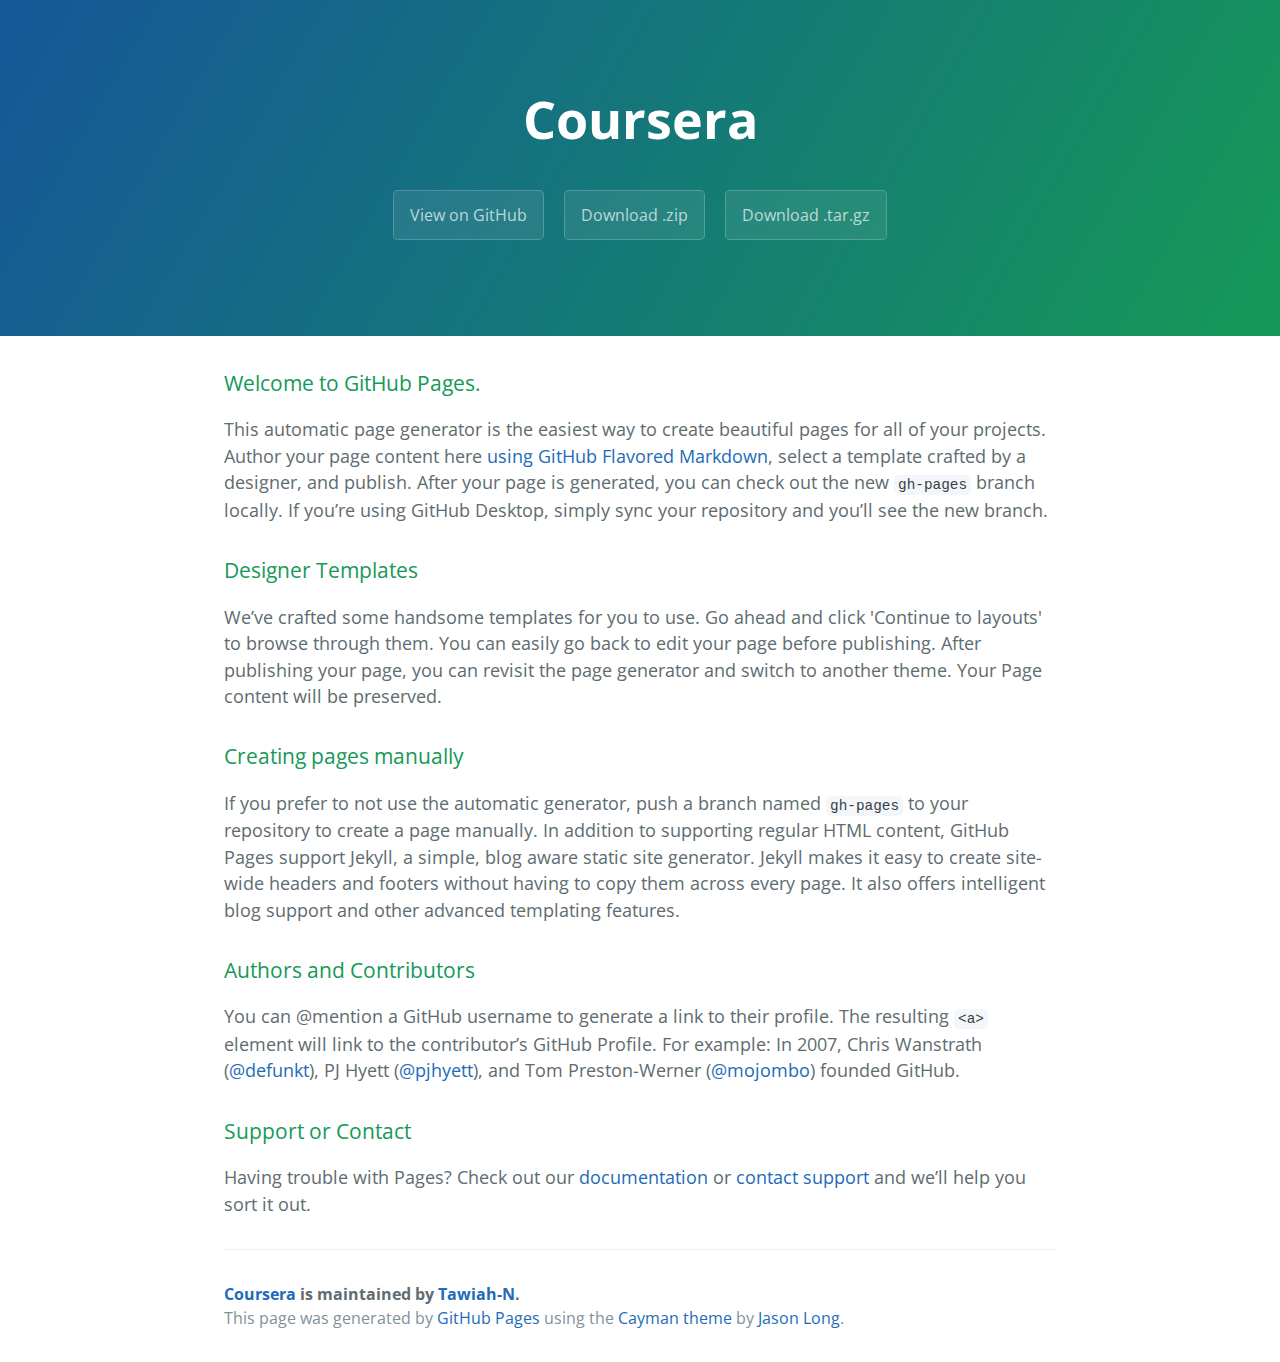
==== index.html @ 68ec4126 "Create gh-pages branch via GitHub" ====
<!DOCTYPE html>
<html lang="en-us">
  <head>
    <meta charset="UTF-8">
    <title>Coursera by Tawiah-N</title>
    <meta name="viewport" content="width=device-width, initial-scale=1">
    <link rel="stylesheet" type="text/css" href="stylesheets/normalize.css" media="screen">
    <link href='https://fonts.googleapis.com/css?family=Open+Sans:400,700' rel='stylesheet' type='text/css'>
    <link rel="stylesheet" type="text/css" href="stylesheets/stylesheet.css" media="screen">
    <link rel="stylesheet" type="text/css" href="stylesheets/github-light.css" media="screen">
  </head>
  <body>
    <section class="page-header">
      <h1 class="project-name">Coursera</h1>
      <h2 class="project-tagline"></h2>
      <a href="https://github.com/Tawiah-N/Coursera" class="btn">View on GitHub</a>
      <a href="https://github.com/Tawiah-N/Coursera/zipball/master" class="btn">Download .zip</a>
      <a href="https://github.com/Tawiah-N/Coursera/tarball/master" class="btn">Download .tar.gz</a>
    </section>

    <section class="main-content">
      <h3>
<a id="welcome-to-github-pages" class="anchor" href="#welcome-to-github-pages" aria-hidden="true"><span aria-hidden="true" class="octicon octicon-link"></span></a>Welcome to GitHub Pages.</h3>
<p>This automatic page generator is the easiest way to create beautiful pages for all of your projects. Author your page content here <a href="https://guides.github.com/features/mastering-markdown/">using GitHub Flavored Markdown</a>, select a template crafted by a designer, and publish. After your page is generated, you can check out the new <code>gh-pages</code> branch locally. If you’re using GitHub Desktop, simply sync your repository and you’ll see the new branch.</p>
<h3>
<a id="designer-templates" class="anchor" href="#designer-templates" aria-hidden="true"><span aria-hidden="true" class="octicon octicon-link"></span></a>Designer Templates</h3>
<p>We’ve crafted some handsome templates for you to use. Go ahead and click 'Continue to layouts' to browse through them. You can easily go back to edit your page before publishing. After publishing your page, you can revisit the page generator and switch to another theme. Your Page content will be preserved.</p>
<h3>
<a id="creating-pages-manually" class="anchor" href="#creating-pages-manually" aria-hidden="true"><span aria-hidden="true" class="octicon octicon-link"></span></a>Creating pages manually</h3>
<p>If you prefer to not use the automatic generator, push a branch named <code>gh-pages</code> to your repository to create a page manually. In addition to supporting regular HTML content, GitHub Pages support Jekyll, a simple, blog aware static site generator. Jekyll makes it easy to create site-wide headers and footers without having to copy them across every page. It also offers intelligent blog support and other advanced templating features.</p>
<h3>
<a id="authors-and-contributors" class="anchor" href="#authors-and-contributors" aria-hidden="true"><span aria-hidden="true" class="octicon octicon-link"></span></a>Authors and Contributors</h3>
<p>You can @mention a GitHub username to generate a link to their profile. The resulting <code>&lt;a&gt;</code> element will link to the contributor’s GitHub Profile. For example: In 2007, Chris Wanstrath (<a class="user-mention" data-hovercard-type="user" data-hovercard-url="/users/defunkt/hovercard" data-octo-click="hovercard-link-click" data-octo-dimensions="link_type:self" href="https://github.com/defunkt">@defunkt</a>), PJ Hyett (<a class="user-mention" data-hovercard-type="user" data-hovercard-url="/users/pjhyett/hovercard" data-octo-click="hovercard-link-click" data-octo-dimensions="link_type:self" href="https://github.com/pjhyett">@pjhyett</a>), and Tom Preston-Werner (<a class="user-mention" data-hovercard-type="user" data-hovercard-url="/users/mojombo/hovercard" data-octo-click="hovercard-link-click" data-octo-dimensions="link_type:self" href="https://github.com/mojombo">@mojombo</a>) founded GitHub.</p>
<h3>
<a id="support-or-contact" class="anchor" href="#support-or-contact" aria-hidden="true"><span aria-hidden="true" class="octicon octicon-link"></span></a>Support or Contact</h3>
<p>Having trouble with Pages? Check out our <a href="https://help.github.com/pages">documentation</a> or <a href="https://github.com/contact">contact support</a> and we’ll help you sort it out.</p>

      <footer class="site-footer">
        <span class="site-footer-owner"><a href="https://github.com/Tawiah-N/Coursera">Coursera</a> is maintained by <a href="https://github.com/Tawiah-N">Tawiah-N</a>.</span>

        <span class="site-footer-credits">This page was generated by <a href="https://pages.github.com">GitHub Pages</a> using the <a href="https://github.com/jasonlong/cayman-theme">Cayman theme</a> by <a href="https://twitter.com/jasonlong">Jason Long</a>.</span>
      </footer>

    </section>

  
  </body>
</html>
---- stylesheets/stylesheet.css ----
* {
  box-sizing: border-box; }

body {
  padding: 0;
  margin: 0;
  font-family: "Open Sans", "Helvetica Neue", Helvetica, Arial, sans-serif;
  font-size: 16px;
  line-height: 1.5;
  color: #606c71; }

a {
  color: #1e6bb8;
  text-decoration: none; }
  a:hover {
    text-decoration: underline; }

.btn {
  display: inline-block;
  margin-bottom: 1rem;
  color: rgba(255, 255, 255, 0.7);
  background-color: rgba(255, 255, 255, 0.08);
  border-color: rgba(255, 255, 255, 0.2);
  border-style: solid;
  border-width: 1px;
  border-radius: 0.3rem;
  transition: color 0.2s, background-color 0.2s, border-color 0.2s; }
  .btn + .btn {
    margin-left: 1rem; }

.btn:hover {
  color: rgba(255, 255, 255, 0.8);
  text-decoration: none;
  background-color: rgba(255, 255, 255, 0.2);
  border-color: rgba(255, 255, 255, 0.3); }

@media screen and (min-width: 64em) {
  .btn {
    padding: 0.75rem 1rem; } }

@media screen and (min-width: 42em) and (max-width: 64em) {
  .btn {
    padding: 0.6rem 0.9rem;
    font-size: 0.9rem; } }

@media screen and (max-width: 42em) {
  .btn {
    display: block;
    width: 100%;
    padding: 0.75rem;
    font-size: 0.9rem; }
    .btn + .btn {
      margin-top: 1rem;
      margin-left: 0; } }

.page-header {
  color: #fff;
  text-align: center;
  background-color: #159957;
  background-image: linear-gradient(120deg, #155799, #159957); }

@media screen and (min-width: 64em) {
  .page-header {
    padding: 5rem 6rem; } }

@media screen and (min-width: 42em) and (max-width: 64em) {
  .page-header {
    padding: 3rem 4rem; } }

@media screen and (max-width: 42em) {
  .page-header {
    padding: 2rem 1rem; } }

.project-name {
  margin-top: 0;
  margin-bottom: 0.1rem; }

@media screen and (min-width: 64em) {
  .project-name {
    font-size: 3.25rem; } }

@media screen and (min-width: 42em) and (max-width: 64em) {
  .project-name {
    font-size: 2.25rem; } }

@media screen and (max-width: 42em) {
  .project-name {
    font-size: 1.75rem; } }

.project-tagline {
  margin-bottom: 2rem;
  font-weight: normal;
  opacity: 0.7; }

@media screen and (min-width: 64em) {
  .project-tagline {
    font-size: 1.25rem; } }

@media screen and (min-width: 42em) and (max-width: 64em) {
  .project-tagline {
    font-size: 1.15rem; } }

@media screen and (max-width: 42em) {
  .project-tagline {
    font-size: 1rem; } }

.main-content :first-child {
  margin-top: 0; }
.main-content img {
  max-width: 100%; }
.main-content h1, .main-content h2, .main-content h3, .main-content h4, .main-content h5, .main-content h6 {
  margin-top: 2rem;
  margin-bottom: 1rem;
  font-weight: normal;
  color: #159957; }
.main-content p {
  margin-bottom: 1em; }
.main-content code {
  padding: 2px 4px;
  font-family: Consolas, "Liberation Mono", Menlo, Courier, monospace;
  font-size: 0.9rem;
  color: #383e41;
  background-color: #f3f6fa;
  border-radius: 0.3rem; }
.main-content pre {
  padding: 0.8rem;
  margin-top: 0;
  margin-bottom: 1rem;
  font: 1rem Consolas, "Liberation Mono", Menlo, Courier, monospace;
  color: #567482;
  word-wrap: normal;
  background-color: #f3f6fa;
  border: solid 1px #dce6f0;
  border-radius: 0.3rem; }
  .main-content pre > code {
    padding: 0;
    margin: 0;
    font-size: 0.9rem;
    color: #567482;
    word-break: normal;
    white-space: pre;
    background: transparent;
    border: 0; }
.main-content .highlight {
  margin-bottom: 1rem; }
  .main-content .highlight pre {
    margin-bottom: 0;
    word-break: normal; }
.main-content .highlight pre, .main-content pre {
  padding: 0.8rem;
  overflow: auto;
  font-size: 0.9rem;
  line-height: 1.45;
  border-radius: 0.3rem; }
.main-content pre code, .main-content pre tt {
  display: inline;
  max-width: initial;
  padding: 0;
  margin: 0;
  overflow: initial;
  line-height: inherit;
  word-wrap: normal;
  background-color: transparent;
  border: 0; }
  .main-content pre code:before, .main-content pre code:after, .main-content pre tt:before, .main-content pre tt:after {
    content: normal; }
.main-content ul, .main-content ol {
  margin-top: 0; }
.main-content blockquote {
  padding: 0 1rem;
  margin-left: 0;
  color: #819198;
  border-left: 0.3rem solid #dce6f0; }
  .main-content blockquote > :first-child {
    margin-top: 0; }
  .main-content blockquote > :last-child {
    margin-bottom: 0; }
.main-content table {
  display: block;
  width: 100%;
  overflow: auto;
  word-break: normal;
  word-break: keep-all; }
  .main-content table th {
    font-weight: bold; }
  .main-content table th, .main-content table td {
    padding: 0.5rem 1rem;
    border: 1px solid #e9ebec; }
.main-content dl {
  padding: 0; }
  .main-content dl dt {
    padding: 0;
    margin-top: 1rem;
    font-size: 1rem;
    font-weight: bold; }
  .main-content dl dd {
    padding: 0;
    margin-bottom: 1rem; }
.main-content hr {
  height: 2px;
  padding: 0;
  margin: 1rem 0;
  background-color: #eff0f1;
  border: 0; }

@media screen and (min-width: 64em) {
  .main-content {
    max-width: 64rem;
    padding: 2rem 6rem;
    margin: 0 auto;
    font-size: 1.1rem; } }

@media screen and (min-width: 42em) and (max-width: 64em) {
  .main-content {
    padding: 2rem 4rem;
    font-size: 1.1rem; } }

@media screen and (max-width: 42em) {
  .main-content {
    padding: 2rem 1rem;
    font-size: 1rem; } }

.site-footer {
  padding-top: 2rem;
  margin-top: 2rem;
  border-top: solid 1px #eff0f1; }

.site-footer-owner {
  display: block;
  font-weight: bold; }

.site-footer-credits {
  color: #819198; }

@media screen and (min-width: 64em) {
  .site-footer {
    font-size: 1rem; } }

@media screen and (min-width: 42em) and (max-width: 64em) {
  .site-footer {
    font-size: 1rem; } }

@media screen and (max-width: 42em) {
  .site-footer {
    font-size: 0.9rem; } }
---- stylesheets/github-light.css ----
/*!
 * GitHub Light v0.4.1
 * Copyright (c) 2012 - 2017 GitHub, Inc.
 * Licensed under MIT (https://github.com/primer/github-syntax-theme-generator/blob/master/LICENSE)
 */

.pl-c /* comment, punctuation.definition.comment, string.comment */ {
  color: #6a737d;
}

.pl-c1 /* constant, entity.name.constant, variable.other.constant, variable.language, support, meta.property-name, support.constant, support.variable, meta.module-reference, markup.raw, meta.diff.header, meta.output */,
.pl-s .pl-v /* string variable */ {
  color: #005cc5;
}

.pl-e /* entity */,
.pl-en /* entity.name */ {
  color: #6f42c1;
}

.pl-smi /* variable.parameter.function, storage.modifier.package, storage.modifier.import, storage.type.java, variable.other */,
.pl-s .pl-s1 /* string source */ {
  color: #24292e;
}

.pl-ent /* entity.name.tag, markup.quote */ {
  color: #22863a;
}

.pl-k /* keyword, storage, storage.type */ {
  color: #d73a49;
}

.pl-s /* string */,
.pl-pds /* punctuation.definition.string, source.regexp, string.regexp.character-class */,
.pl-s .pl-pse .pl-s1 /* string punctuation.section.embedded source */,
.pl-sr /* string.regexp */,
.pl-sr .pl-cce /* string.regexp constant.character.escape */,
.pl-sr .pl-sre /* string.regexp source.ruby.embedded */,
.pl-sr .pl-sra /* string.regexp string.regexp.arbitrary-repitition */ {
  color: #032f62;
}

.pl-v /* variable */,
.pl-smw /* sublimelinter.mark.warning */ {
  color: #e36209;
}

.pl-bu /* invalid.broken, invalid.deprecated, invalid.unimplemented, message.error, brackethighlighter.unmatched, sublimelinter.mark.error */ {
  color: #b31d28;
}

.pl-ii /* invalid.illegal */ {
  color: #fafbfc;
  background-color: #b31d28;
}

.pl-c2 /* carriage-return */ {
  color: #fafbfc;
  background-color: #d73a49;
}

.pl-c2::before /* carriage-return */ {
  content: "^M";
}

.pl-sr .pl-cce /* string.regexp constant.character.escape */ {
  font-weight: bold;
  color: #22863a;
}

.pl-ml /* markup.list */ {
  color: #735c0f;
}

.pl-mh /* markup.heading */,
.pl-mh .pl-en /* markup.heading entity.name */,
.pl-ms /* meta.separator */ {
  font-weight: bold;
  color: #005cc5;
}

.pl-mi /* markup.italic */ {
  font-style: italic;
  color: #24292e;
}

.pl-mb /* markup.bold */ {
  font-weight: bold;
  color: #24292e;
}

.pl-md /* markup.deleted, meta.diff.header.from-file, punctuation.definition.deleted */ {
  color: #b31d28;
  background-color: #ffeef0;
}

.pl-mi1 /* markup.inserted, meta.diff.header.to-file, punctuation.definition.inserted */ {
  color: #22863a;
  background-color: #f0fff4;
}

.pl-mc /* markup.changed, punctuation.definition.changed */ {
  color: #e36209;
  background-color: #ffebda;
}

.pl-mi2 /* markup.ignored, markup.untracked */ {
  color: #f6f8fa;
  background-color: #005cc5;
}

.pl-mdr /* meta.diff.range */ {
  font-weight: bold;
  color: #6f42c1;
}

.pl-ba /* brackethighlighter.tag, brackethighlighter.curly, brackethighlighter.round, brackethighlighter.square, brackethighlighter.angle, brackethighlighter.quote */ {
  color: #586069;
}

.pl-sg /* sublimelinter.gutter-mark */ {
  color: #959da5;
}

.pl-corl /* constant.other.reference.link, string.other.link */ {
  text-decoration: underline;
  color: #032f62;
}
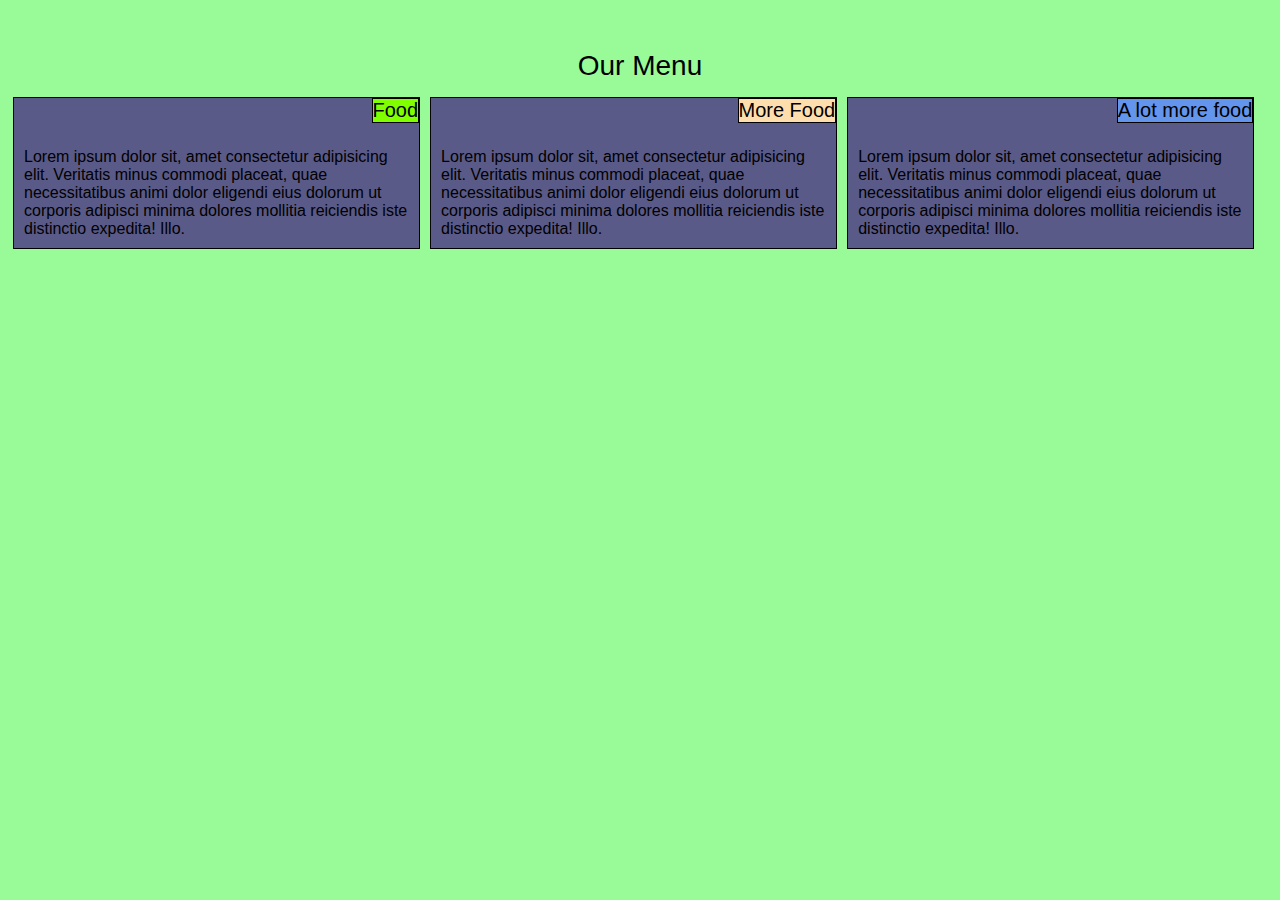
==== commit 3c82d5a8: "Mod 2 Assignment Solution" ====
--- a/index.html
+++ b/index.html
@@ -1,48 +1,39 @@
-<!DOCTYPE html>
-<html lang="en-us">
-  <head>
-    <meta charset="UTF-8">
-    <title>Coursera by Tawiah-N</title>
-    <meta name="viewport" content="width=device-width, initial-scale=1">
-    <link rel="stylesheet" type="text/css" href="stylesheets/normalize.css" media="screen">
-    <link href='https://fonts.googleapis.com/css?family=Open+Sans:400,700' rel='stylesheet' type='text/css'>
-    <link rel="stylesheet" type="text/css" href="stylesheets/stylesheet.css" media="screen">
-    <link rel="stylesheet" type="text/css" href="stylesheets/github-light.css" media="screen">
-  </head>
-  <body>
-    <section class="page-header">
-      <h1 class="project-name">Coursera</h1>
-      <h2 class="project-tagline"></h2>
-      <a href="https://github.com/Tawiah-N/Coursera" class="btn">View on GitHub</a>
-      <a href="https://github.com/Tawiah-N/Coursera/zipball/master" class="btn">Download .zip</a>
-      <a href="https://github.com/Tawiah-N/Coursera/tarball/master" class="btn">Download .tar.gz</a>
-    </section>
-
-    <section class="main-content">
-      <h3>
-<a id="welcome-to-github-pages" class="anchor" href="#welcome-to-github-pages" aria-hidden="true"><span aria-hidden="true" class="octicon octicon-link"></span></a>Welcome to GitHub Pages.</h3>
-<p>This automatic page generator is the easiest way to create beautiful pages for all of your projects. Author your page content here <a href="https://guides.github.com/features/mastering-markdown/">using GitHub Flavored Markdown</a>, select a template crafted by a designer, and publish. After your page is generated, you can check out the new <code>gh-pages</code> branch locally. If you’re using GitHub Desktop, simply sync your repository and you’ll see the new branch.</p>
-<h3>
-<a id="designer-templates" class="anchor" href="#designer-templates" aria-hidden="true"><span aria-hidden="true" class="octicon octicon-link"></span></a>Designer Templates</h3>
-<p>We’ve crafted some handsome templates for you to use. Go ahead and click 'Continue to layouts' to browse through them. You can easily go back to edit your page before publishing. After publishing your page, you can revisit the page generator and switch to another theme. Your Page content will be preserved.</p>
-<h3>
-<a id="creating-pages-manually" class="anchor" href="#creating-pages-manually" aria-hidden="true"><span aria-hidden="true" class="octicon octicon-link"></span></a>Creating pages manually</h3>
-<p>If you prefer to not use the automatic generator, push a branch named <code>gh-pages</code> to your repository to create a page manually. In addition to supporting regular HTML content, GitHub Pages support Jekyll, a simple, blog aware static site generator. Jekyll makes it easy to create site-wide headers and footers without having to copy them across every page. It also offers intelligent blog support and other advanced templating features.</p>
-<h3>
-<a id="authors-and-contributors" class="anchor" href="#authors-and-contributors" aria-hidden="true"><span aria-hidden="true" class="octicon octicon-link"></span></a>Authors and Contributors</h3>
-<p>You can @mention a GitHub username to generate a link to their profile. The resulting <code>&lt;a&gt;</code> element will link to the contributor’s GitHub Profile. For example: In 2007, Chris Wanstrath (<a class="user-mention" data-hovercard-type="user" data-hovercard-url="/users/defunkt/hovercard" data-octo-click="hovercard-link-click" data-octo-dimensions="link_type:self" href="https://github.com/defunkt">@defunkt</a>), PJ Hyett (<a class="user-mention" data-hovercard-type="user" data-hovercard-url="/users/pjhyett/hovercard" data-octo-click="hovercard-link-click" data-octo-dimensions="link_type:self" href="https://github.com/pjhyett">@pjhyett</a>), and Tom Preston-Werner (<a class="user-mention" data-hovercard-type="user" data-hovercard-url="/users/mojombo/hovercard" data-octo-click="hovercard-link-click" data-octo-dimensions="link_type:self" href="https://github.com/mojombo">@mojombo</a>) founded GitHub.</p>
-<h3>
-<a id="support-or-contact" class="anchor" href="#support-or-contact" aria-hidden="true"><span aria-hidden="true" class="octicon octicon-link"></span></a>Support or Contact</h3>
-<p>Having trouble with Pages? Check out our <a href="https://help.github.com/pages">documentation</a> or <a href="https://github.com/contact">contact support</a> and we’ll help you sort it out.</p>
-
-      <footer class="site-footer">
-        <span class="site-footer-owner"><a href="https://github.com/Tawiah-N/Coursera">Coursera</a> is maintained by <a href="https://github.com/Tawiah-N">Tawiah-N</a>.</span>
-
-        <span class="site-footer-credits">This page was generated by <a href="https://pages.github.com">GitHub Pages</a> using the <a href="https://github.com/jasonlong/cayman-theme">Cayman theme</a> by <a href="https://twitter.com/jasonlong">Jason Long</a>.</span>
-      </footer>
-
-    </section>
-
-  
-  </body>
-</html>
+<!DOCTYPE HTML>
+<html>
+    <head>
+        <title>Module 2</title>
+        <meta charset="UTF-8">
+        <meta name="viewport" content="width=device-width, initial-scale=1">  
+        <link rel="stylesheet" href="css/module-2-styles.css">
+    </head>
+
+    <body>
+        <p id="Title" align= center> Our Menu </p>
+
+        <div  class="col-lg-4 col-md-6 col-sm-12">
+            <section>
+                <p id="SH1" align = right>Food</h3>
+                <p>
+                    Lorem ipsum dolor sit, amet consectetur adipisicing elit. Veritatis minus commodi placeat, quae necessitatibus animi dolor eligendi eius dolorum ut corporis adipisci minima dolores mollitia reiciendis iste distinctio expedita! Illo.
+                </p>
+            </section>    
+        </div>    
+        
+        <div class="col-lg-4 col-md-6 col-sm-12">
+            <section>
+                <p id="SH2" align = right>More Food</p>
+                <p>
+                    Lorem ipsum dolor sit, amet consectetur adipisicing elit. Veritatis minus commodi placeat, quae necessitatibus animi dolor eligendi eius dolorum ut corporis adipisci minima dolores mollitia reiciendis iste distinctio expedita! Illo.
+                </p>
+            </section>
+        </div>
+        <div class="col-lg-4 col-md-12 col-sm-12">
+            <section>
+                <p id="SH3" align = right>A lot more food</p>
+                <p>
+                    Lorem ipsum dolor sit, amet consectetur adipisicing elit. Veritatis minus commodi placeat, quae necessitatibus animi dolor eligendi eius dolorum ut corporis adipisci minima dolores mollitia reiciendis iste distinctio expedita! Illo.
+                </p>
+            </section>
+        </div>
+    </body>
+</html>--- a/css/module-2-styles.css
+++ b/css/module-2-styles.css
@@ -0,0 +1,110 @@
+body{
+    font-family: Arial, Helvetica, sans-serif;
+    background-color: palegreen;
+
+}
+
+section{
+    background-color: #5a5a88;
+    /* float: left; */
+    border: 1px solid black;
+    position: relative;
+}
+
+p{
+    margin: 10px;
+    margin-top: 50px;
+}
+#SH1 , #SH2, #SH3{
+    border: 1px solid black ;
+    position: absolute;
+    top: 0;
+    right: 0;
+    margin: 0;
+    font-size: 1.25em;
+}
+
+#SH1{background-color: chartreuse;}
+#SH2{background-color: navajowhite;}
+#SH3{background-color: cornflowerblue;}
+
+#Title{ font-size: 1.75em;}
+
+@media (min-width: 992px){
+    .col-lg-1, .col-lg-2, .col-lg-3, .col-lg-4, .col-lg-5, .col-lg-6,
+    .col-lg-7, .col-lg-8, .col-lg-9, .col-lg-10, .col-lg-11, .col-lg-12{
+
+        box-sizing: border-box;
+        padding: 5px;
+        float: left;
+
+        
+
+    }
+    .col-lg-1{width: 8.33%;}
+    .col-lg-2{width: 16.66%;}
+    .col-lg-3{width: 25%;}
+    .col-lg-4{width: 33%;}
+    .col-lg-5{width: 41.66%;}
+    .col-lg-6{width: 50%;}
+    .col-lg-7{width: 58.33%;}
+    .col-lg-8{width: 66.66%;}
+    .col-lg-9{width: 79.99%;}
+    .col-lg-10{width: 83.33%;}
+    .col-lg-11{width: 91.66%;}
+    .col-lg-12{width: 100%;}
+}
+
+@media (min-width: 768px) and (max-width: 991px){
+    .col-md-1, .col-md-2, .col-md-3, .col-md-4, .col-md-5, .col-md-6,
+    .col-md-7, .col-md-8, .col-md-9, .col-md-10, .col-md-11, .col-md-12{
+        /* float: left;
+        border: 1px solid black;
+        position: relative; */
+        box-sizing: border-box;
+        padding: 5px;
+        float: left;
+
+
+
+    } 
+    .col-md-1{width: 8.33%;}
+    .col-md-2{width: 16.66%;}
+    .col-md-3{width: 25%;}
+    .col-md-4{width: 33%;}
+    .col-md-5{width: 41.66%;}
+    .col-md-6{width: 50%;}
+    .col-md-7{width: 58.33%;}
+    .col-md-8{width: 66.66%;}
+    .col-md-9{width: 79.99%;}
+    .col-md-10{width: 83.33%;}
+    .col-md-11{width: 91.66%;}
+    .col-md-12{width: 100%;}
+}
+
+@media (max-width: 767px){
+    .col-sm-1, .col-sm-2, .col-sm-3, .col-sm-4, .col-sm-5, .col-sm-6,
+    .col-sm-7, .col-sm-8, .col-sm-9, .col-sm-10, .col-sm-11, .col-sm-12{
+        /* float: left;
+        border: 1px solid black;
+        position: relative; */
+        box-sizing: border-box;
+        padding: 5px;
+        float: left;
+
+
+    } 
+    .col-sm-1{width: 8.33%;}
+    .col-sm-2{width: 16.66%;}
+    .col-sm-3{width: 25%;}
+    .col-sm-4{width: 33%;}
+    .col-sm-5{width: 41.66%;}
+    .col-sm-6{width: 50%;}
+    .col-sm-7{width: 58.33%;}
+    .col-sm-8{width: 66.66%;}
+    .col-sm-9{width: 79.99%;}
+    .col-sm-10{width: 83.33%;}
+    .col-sm-11{width: 91.66%;}
+    .col-sm-12{width: 100%;}
+}
+
